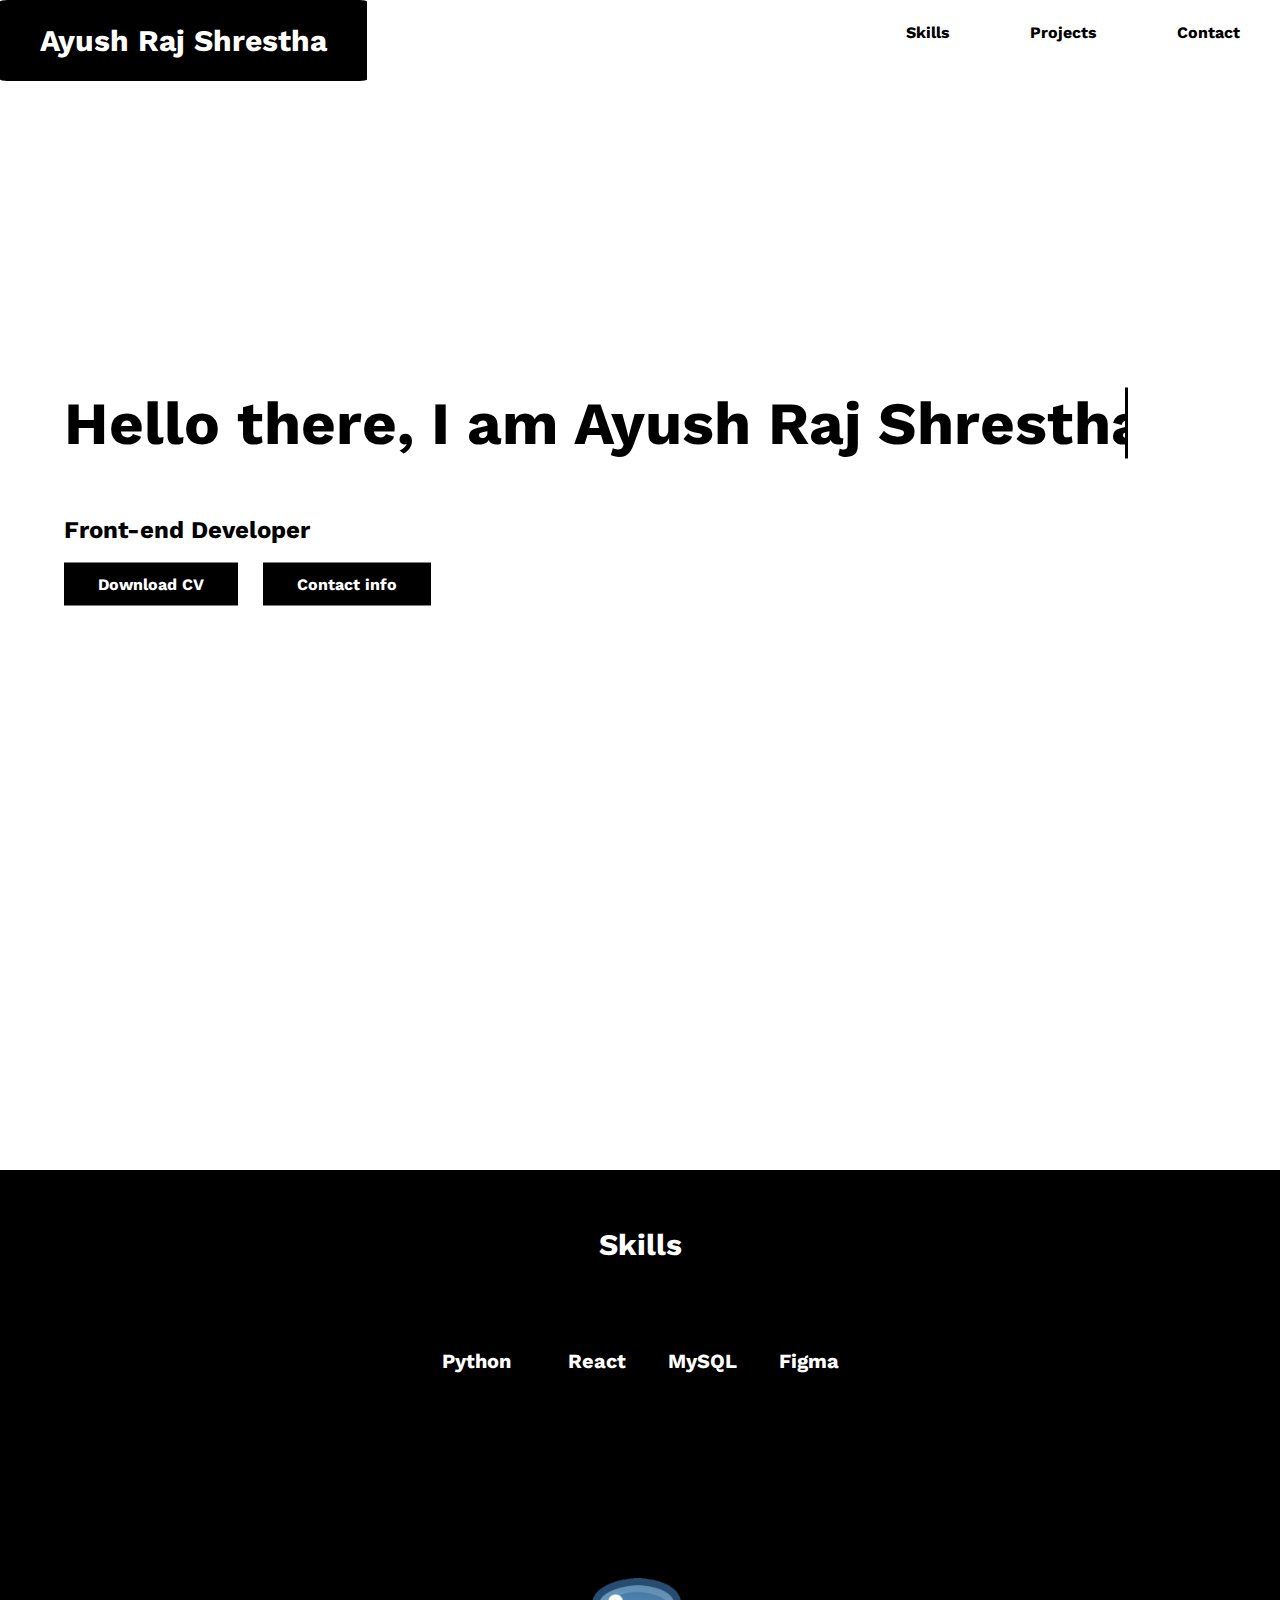
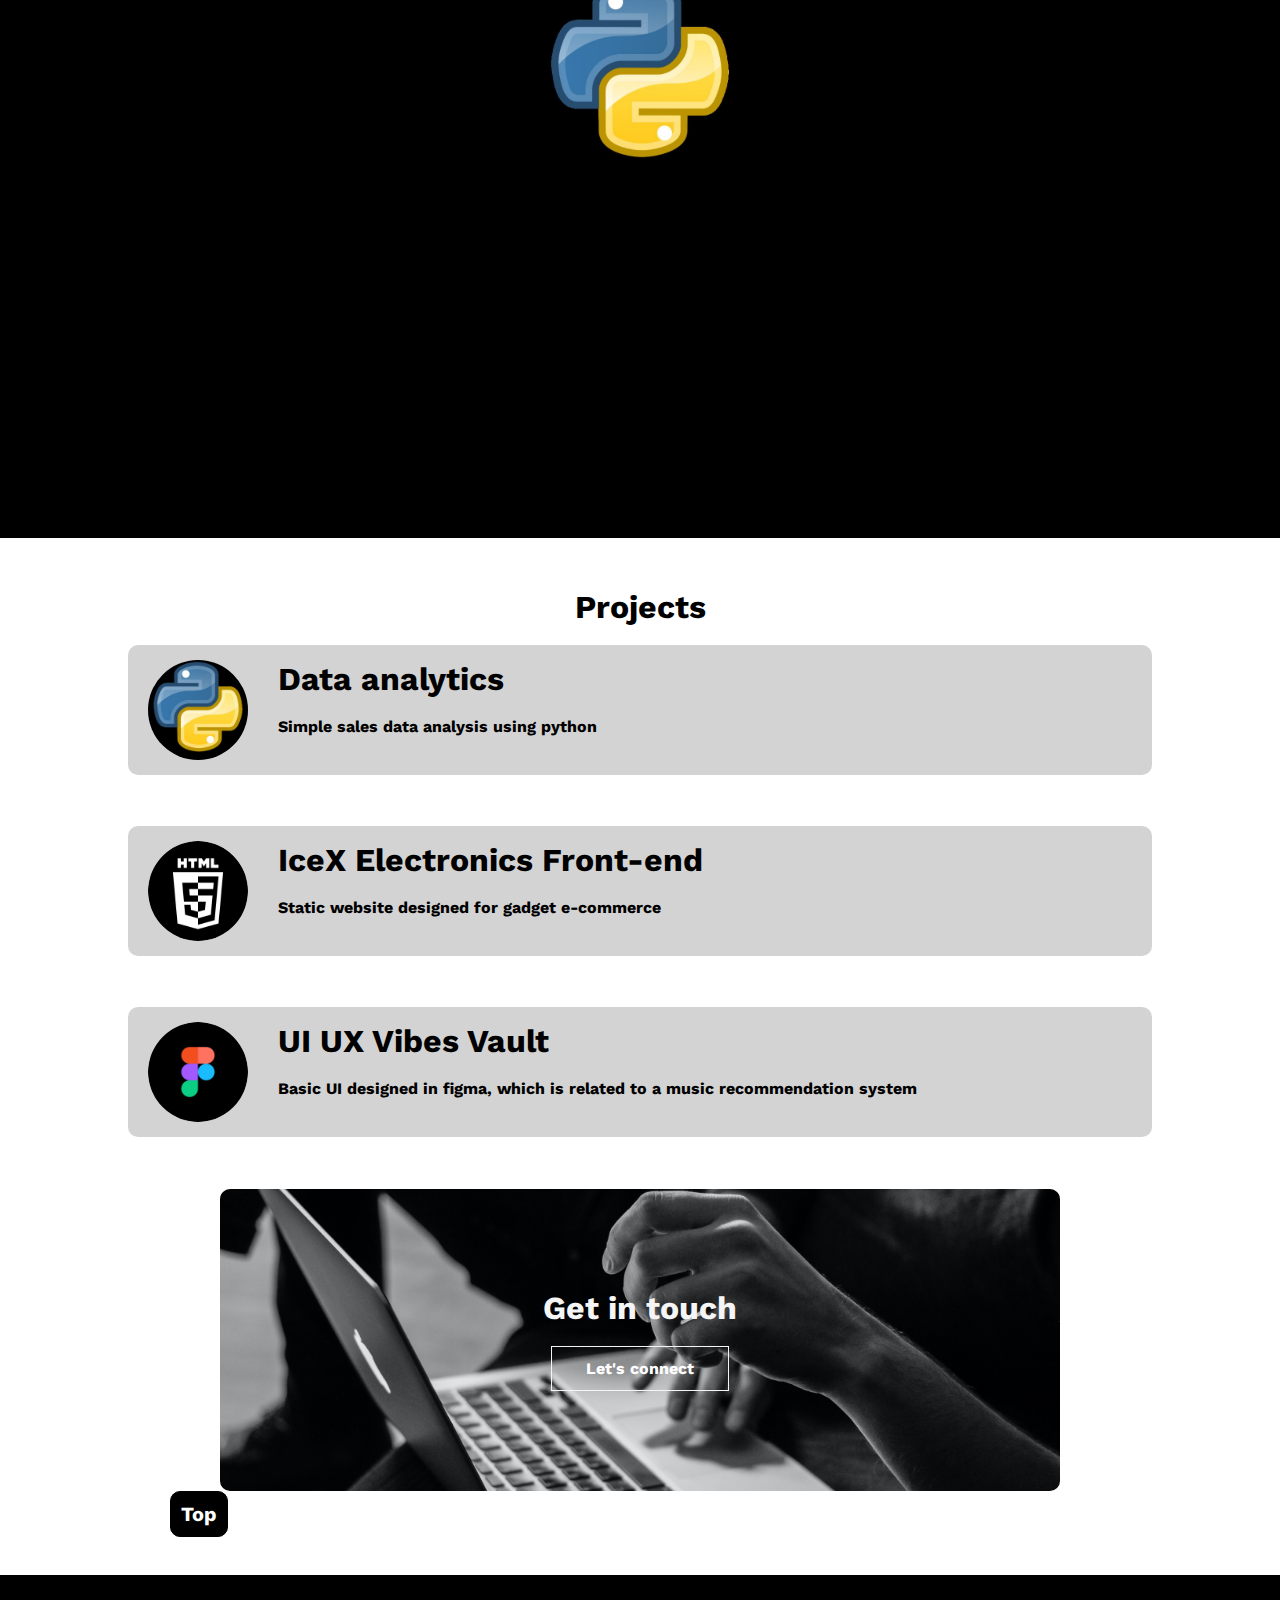
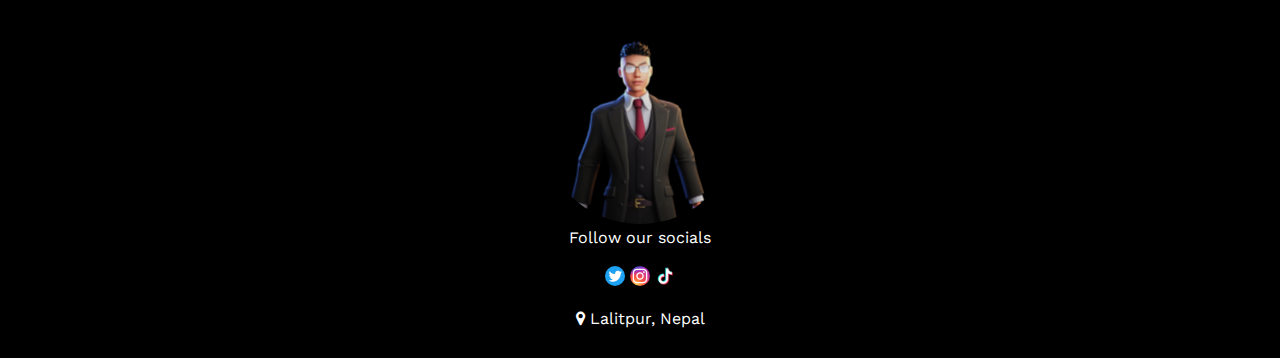
==== index.html @ bf0575b1 "Rename home.html to index.html" ====
<!DOCTYPE html>
<html>
<head>
	<!--meta tags-->
	<meta charset="utf-8">
	<meta name="viewport" content="width=device-width, initial-scale=1.0">
	<meta name="Description" content="...">
  	<meta name="Keywords" content="HTML, CSS, JavaScript, Multi Page">
  	<meta name="Author" content="Ayush Raj Shrestha">

<title>Ayush Raj Shrestha </title>


                                    <!-- Links for external CSS, font styles and icons -->

<link rel="stylesheet" type="text/css" href="CSS/homelayout.css">	
<link rel="preconnect" href="https://fonts.googleapis.com">
<link rel="preconnect" href="https://fonts.gstatic.com" crossorigin>
<link href="https://fonts.googleapis.com/css2?family=Mukta+Vaani:wght@600&family=Work+Sans:wght@100&display=swap" rel="stylesheet">
<link rel="stylesheet" href="https://cdnjs.cloudflare.com/ajax/libs/font-awesome/4.7.0/css/font-awesome.min.css">
<script src="JavaScript/top.js"></script>

 
                                    <!-- Internal CSS -->
<style type="text/css">
	.imgchange{
		text-align: center;
		background: black;
		padding-bottom: 40vh;
		color: white;
	}
	.imgchange h1{
		font-size: 30px;
	}



button{
	font-size: 20px;
	background: rgb(0, 0, 0);
	color: rgb(255, 255, 255);
	font-weight: bolder;
	border: 1px solid black;
	padding: 10px;
	border-radius: 10px;
	
}
button:hover{
	background: rgb(255, 255, 255);
	color: rgb(0, 0, 0);
	border: 1px solid white;
}

</style>
</head>
<body>
	                                   <!---- Navigation Bar and Header ---->
    <section class="header">
	                                   
	<div class="navbar">
	<ul> <!-- Internal Links to pages -->
		<!-- inline css --> <li style="  float:left "><a href="home.html"><div class="icex"> <b> Ayush Raj Shrestha</b></div>  </a>

		<li><a href="#contact"><b>Contact</b></a></li>
   		<li><a href="#projects"><b>Projects</b></a></li>
  		<li><a href="#skills"><b>Skills</b></a></li>
		
  		
	</ul>
    </div>
                                       
                                       <!--- End of Navigation Bar--->

									   			   
								   			   
    <div class="textbox">
		<br><br><br>
    		<div class="typing-demo"><h1> Hello there, I am Ayush Raj Shrestha  </h1></div>
    	<br><br><br>
     
    <h2> Front-end Developer </h2> 
    <br>       
	
    	<a href="" class="homeproduct"> <b> Download CV </b> </a> &nbsp;&nbsp;&nbsp;
		<a href="contact.html" class="homeproduct"> <b> Contact info </b> </a>
    	
    </div>
</div>
    </section>

                                        <!-- image change onclick -->
<section class="imgchange" id="skills">
	<br><br><br>
	<h1>
		Skills
	</h1>

	<br><br>
        <div class="button-area">
            <br><br>
            <button onclick="white()"> Python </button>&nbsp;&nbsp;&nbsp;
			&nbsp;&nbsp;&nbsp;<button onclick="purple()">  React </button>
            &nbsp;&nbsp;&nbsp;<button onclick="green()">  MySQL </button>
            &nbsp;&nbsp;&nbsp;<button onclick="red()">  Figma </button>

        </div>

		<br><br><br><br><br><br><br><br><br><br>
<img id="myimage" src="images/python.jpg">



</section>


                                        <!----Projects---->
    
    <section class="reviews" id="projects" >
    	<h1>
    		Projects
    	</h1>
    	
    	<br>
    	<div class="row">
    		<div class="review-col">
    			<img src="images/python.jpg">	
    		    <div>
    		    <p>
    			</i> 
    			
    			<h1> Data analytics</h1><br>
				<b> Simple sales data analysis using python</b> 
				</div>
    		</div>
    	</div>

		<div class="row">
    		<div class="review-col">
    			<img src="images/html.jpg">	
    		    <div>
    		    <p>
    			</i> 
    			
    			<h1> IceX Electronics Front-end</h1><br>
				<b> Static website designed for gadget e-commerce </b> 
				</div>
    		</div>
    	</div>
    	
    	<div class="row">
    		<div class="review-col">
    			<img src="images/figma.png">	
    		    <div>
    		    <p>
    			</i> 
    			
    			<h1> UI UX Vibes Vault</h1><br>
				<b> Basic UI designed in figma,
					which is related to a music recommendation system </b> 
				</div>
    		</div>
    	</div>
    	

    </section>
	
                                               <!----End of Reviews ---->
                                             
                                               <!----Home Page Contact link----->
    <section class="homecontact" id="contact">
    	<h1>
    		Get in touch
    	</h1>
    	<br>
    	<a href="https://www.facebook.com/ayush1234567891011" class="homecontactbutton"><b>Let's connect</b></a>

    </section>         
	&nbsp;&nbsp;&nbsp;&nbsp;&nbsp;&nbsp;&nbsp;&nbsp;&nbsp;&nbsp;&nbsp;&nbsp;&nbsp;&nbsp;&nbsp;&nbsp;&nbsp;&nbsp;&nbsp;&nbsp;&nbsp; 
	&nbsp;&nbsp;&nbsp;&nbsp;&nbsp;&nbsp;&nbsp;&nbsp;&nbsp;&nbsp;&nbsp;
	                               
	<button id="top" onclick="topFunction()">Top</button> 
<br><br><br>
          
          

                        <!-- FOOTER -->
<section class="footer">
<br>
<img id="pfp" src="images/avatar.png">	
	  
		<p> Follow our socials </p>
		<br><!-- External Link to social media pages -->
	<a href="https://www.twitter.com/xxxtenpentagon"><img class="socialmedia" src="images/tw.png" alt="Twitter" ></a>
	<a href="https://www.instagram.com/ayushsthagram"><img class="socialmedia" src="images/ig.png" alt="Instagram"></a>
	<a href="https://www.tiktok.com/@skeleton_milkshake"><img class="socialmedia" src="images/tiktok.png" alt="TikTok"></a>
<br>
<br>
<i class="fa fa-map-marker"></i> Lalitpur, Nepal 
<br>
</section>

<!-- Internal JavaScript Script for the color/image change button-->

<script type="text/JavaScript"> 

function white(){
	document.getElementById('myimage')
	.src="images/python.jpg";
}

function purple(){
	document.getElementById('myimage')
	.src="images/react.png";
}
function green(){
	document.getElementById('myimage')
	.src="images/mysql.png";
}

function red(){
	document.getElementById('myimage')
	.src="images/figma.png";
}

</script>

</body>






</html>
---- CSS/homelayout.css ----
* { 
		margin: 0;
		padding: 0;
		font-family: 'Mukta Vaani', sans-serif;
font-family: 'Work Sans', sans-serif; 
	}
	 /*-- changes the font style --*/
/*-- this class contains the nav bar so the background image is given in this class--*/
	.header{
	min-height: 130vh;
	width: 100%;
	background-color:white;
	background-position: center;
	background-size: cover;
	position: relative;
}

/*-- logo and label--*/
	.icex{
		font-size: 30px;
	}

/*-- The navigation bar is ordered in an unordered list --*/
	ul {
    		list-style-type: none;
    		margin: 0;
    		padding: 0;
    		position: right;
    		top: 0;
    		height: 10%;
    		width: 100%;
	}
/*-- The items are to appear at the right side of the screen --*/
	li {
   		float: right;
	}
 
	li a {
    		display: inline-block;
    		color: rgb(0, 0, 0);
    		text-align: center;
    		padding: 23px 40px;
    		text-decoration: none;
	}
	
	
/*-- The items are to transition once the mouse hovers over it --*/
	li a:hover {
    		background: rgb(0, 0, 0);
			color: white;
    		display: block;
    		margin: auto;
    		transition: 0.5s;
			border-radius: 2%;

	}
/*-- The text box contains the Title of the Page --*/
.textbox{
	width: 50%;
	color: rgb(0, 0, 0);
	text-align: left;
	position: absolute;
	top: 40%;
	left: 30%;
	 /*-- The items are repositioned --*/transform: translate(-50%,-50%);

}


#pfp {
	border-radius: 50%;
	align-items: 
	
}

#top{
	left: 200px;
}

#myimage {
	height: 200px;
	
}

.textbox h1{
	font-size: 60px;
	
}
/*-- The link to the home page--*/
.homeproduct{
	display: inline-block;
	text-decoration: none;
	color: white;
	padding: 12px 34px;
	font-size: 25;
	background: black;
	position: relative;
	cursor: pointer;
}
/*-- The items are to transition once the mouse hovers over it --*/
.homeproduct:hover{
	background: green;
	color: white;
	transform: scale(1.2);
	transition: 0.5s;}
.row {
	margin-top: 10px;
	display: inline;
	justify-content: space-between;
}






/*--Customer Review--*/

.reviews{
	width: 80%;
	margin: auto;
	padding-top: 50px;
	text-align: center;
	border-radius: 20px;
}

.review-col{
	border-radius: 10px;
	margin-bottom: 5%;
	text-align: left;
	background: lightgrey;
	padding: 15px; 
	cursor: pointer;
	display: flex;
}

.review-col:hover{
	background: black;
	color: white;
	font-size: larger;
	transition: 0.5s;
	height: 105px;
}

.review-col img{
	height: 100px;
	width: 100px;
	margin-left: 5px;
	margin-right: 30px;
	border-radius: 50%;  /*-- The image appears in circular form --*/
}
/*-- link to contact page --*/

.homecontact{
	color: whitesmoke;
	height: 20%;
	width: 50%;
	margin: auto;
	padding-top: 100px;
	text-align: center;
	background: url(../images/homecontact.jpg);
	background-size: cover;
	background-position: center;
	border-radius: 10px;
	text-align: center;
	padding: 100px;
}

.homecontactbutton{
	display: inline-block;
	text-decoration: none;
	color: white;
	border: 1px solid whitesmoke;
	padding: 12px 34px;
	font-size: 25;
	background: transparent;
	position: relative;
	cursor: pointer;
}
.homecontactbutton:hover{
	border: 1px solid white;
	color: black;
	background: white;
	transition: 0.5s;}

	.button-area{
		text-align: center;
	}

	
/*-- Footer area --*/
.footer{
width: 100%;
text-align: center;
background-color: black;
padding: 30px 0;
color: white;
}



.socials{
	float: right;
}

.socialmedia{ 
	width: 20px;
	border-radius: 50%; /*-- The image appears in circular form --*/
}

/*-- typewriter effect  --*/
.typing-demo {
	width: 68ch;
	animation: typing 2s steps(68), blink .5s step-end infinite alternate;
	white-space: nowrap;
	overflow: hidden;
	border-right: 3px solid;
	font-family: monospace;
	font-size: 2em;
  }

  @keyframes typing {
	from {
	  width: 0
	}
  }
	  
  @keyframes blink {
	50% {
	  border-color: transparent
	}
  }
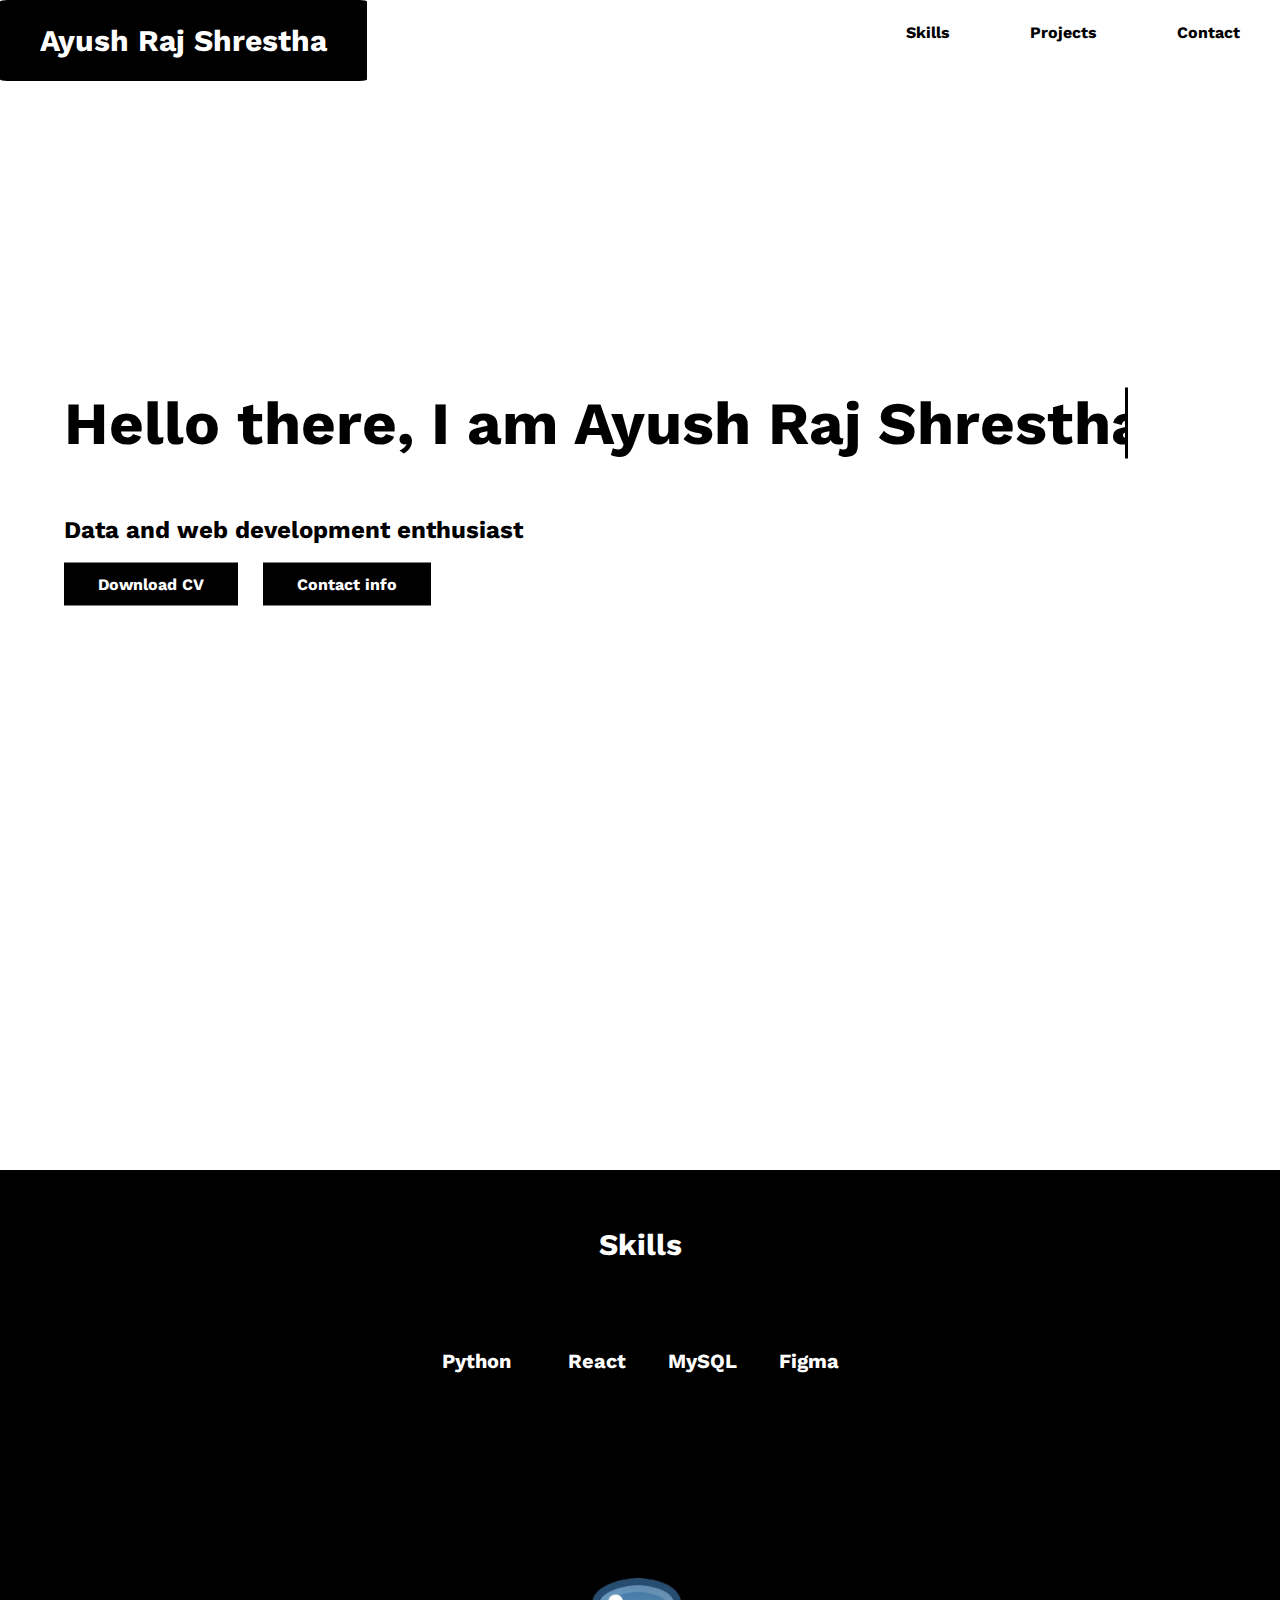
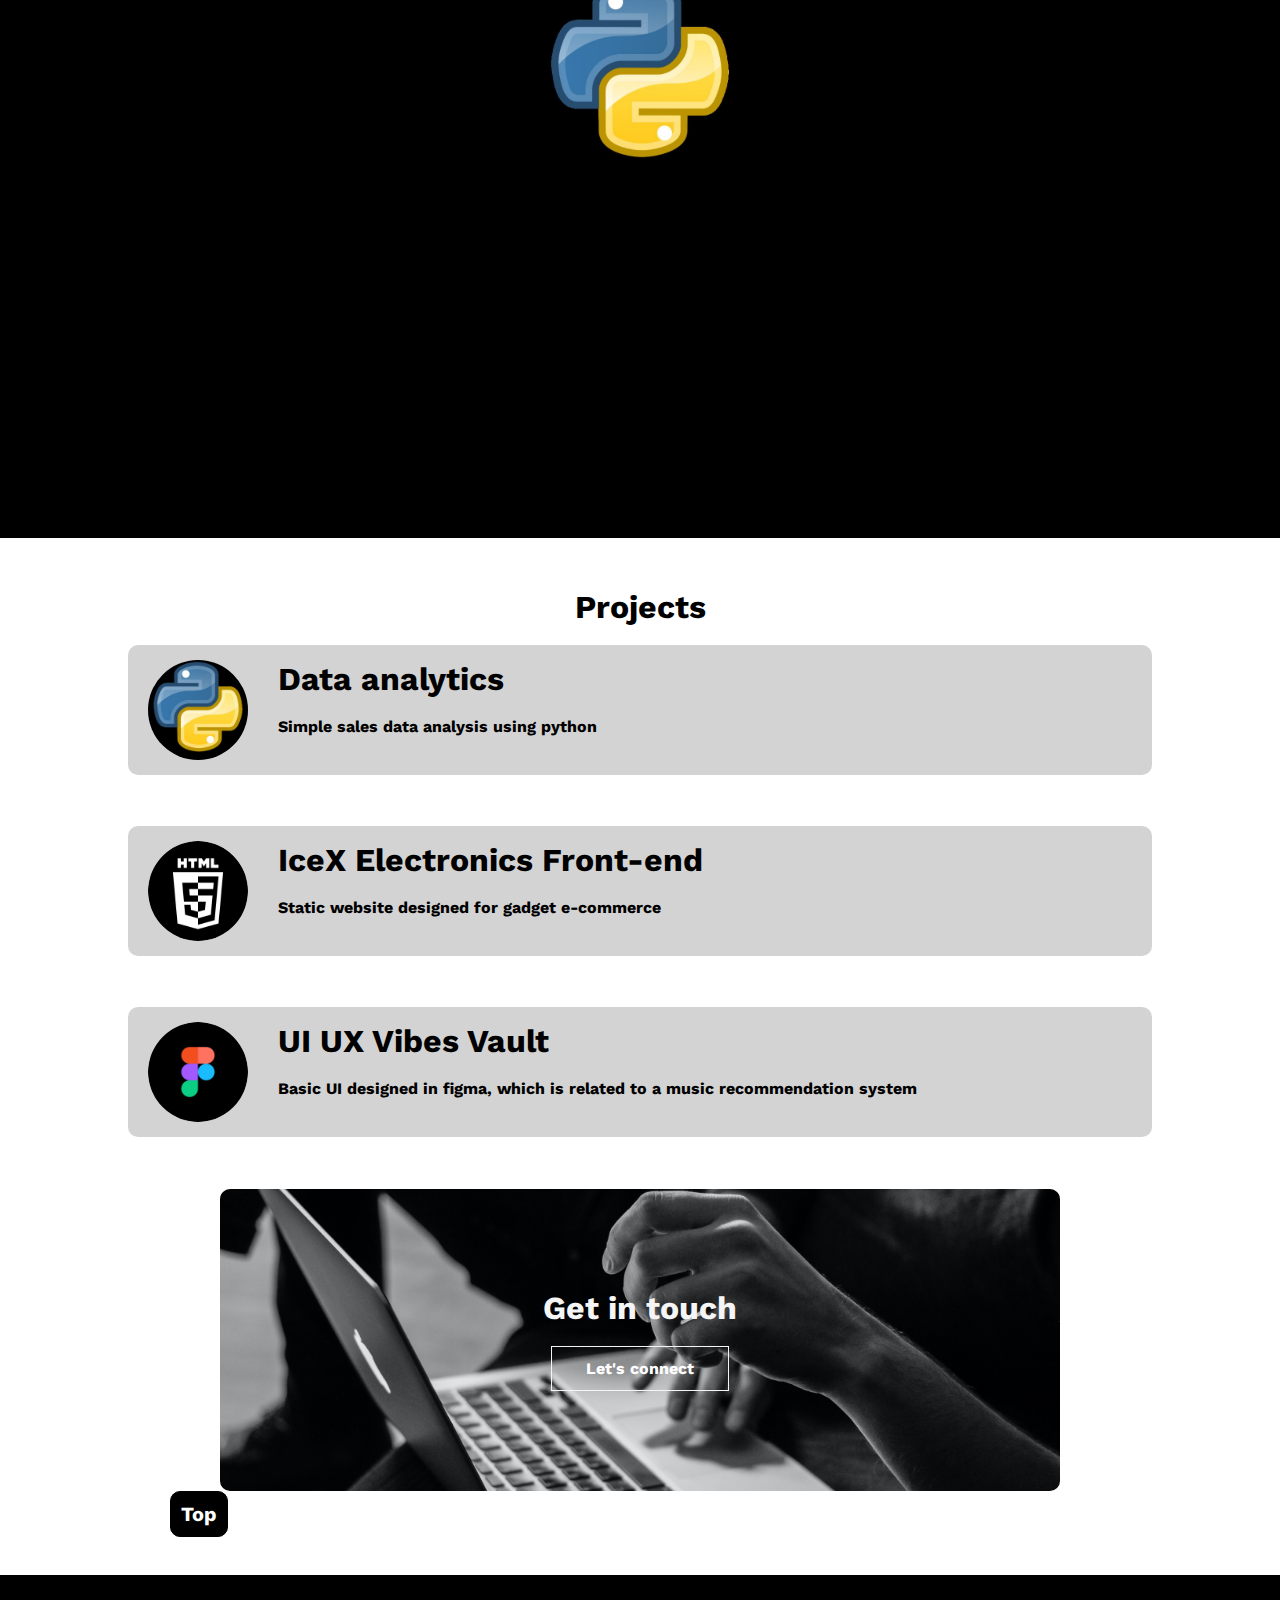
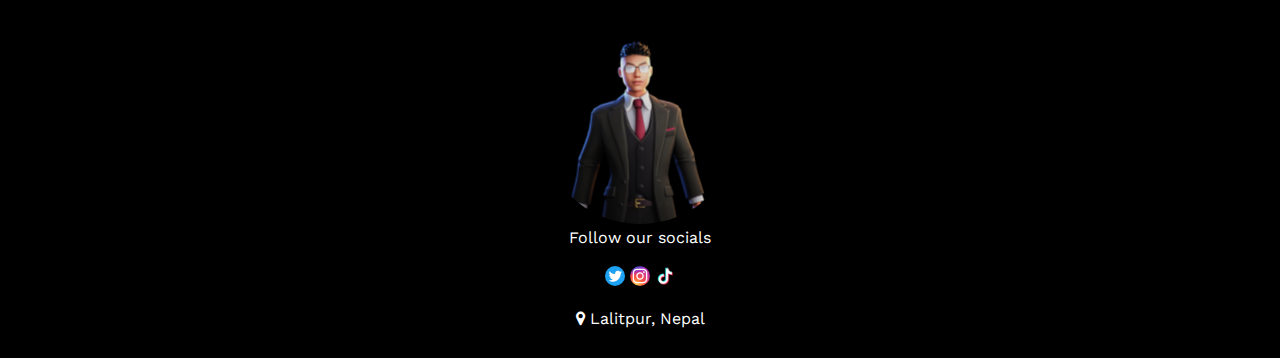
==== commit 9d48f423: "Update index.html" ====
--- a/index.html
+++ b/index.html
@@ -78,11 +78,11 @@
     		<div class="typing-demo"><h1> Hello there, I am Ayush Raj Shrestha  </h1></div>
     	<br><br><br>
      
-    <h2> Front-end Developer </h2> 
+    <h2> Data and web development enthusiast </h2> 
     <br>       
 	
-    	<a href="" class="homeproduct"> <b> Download CV </b> </a> &nbsp;&nbsp;&nbsp;
-		<a href="contact.html" class="homeproduct"> <b> Contact info </b> </a>
+    	<a href="https://drive.google.com/file/d/1UIQv5lhj1I9yXgiFSCY2DHf0cEpGYBe1/view?usp=sharing" class="homeproduct"> <b> Download CV </b> </a> &nbsp;&nbsp;&nbsp;
+		<a href="#contact" class="homeproduct"> <b> Contact info </b> </a>
     	
     </div>
 </div>
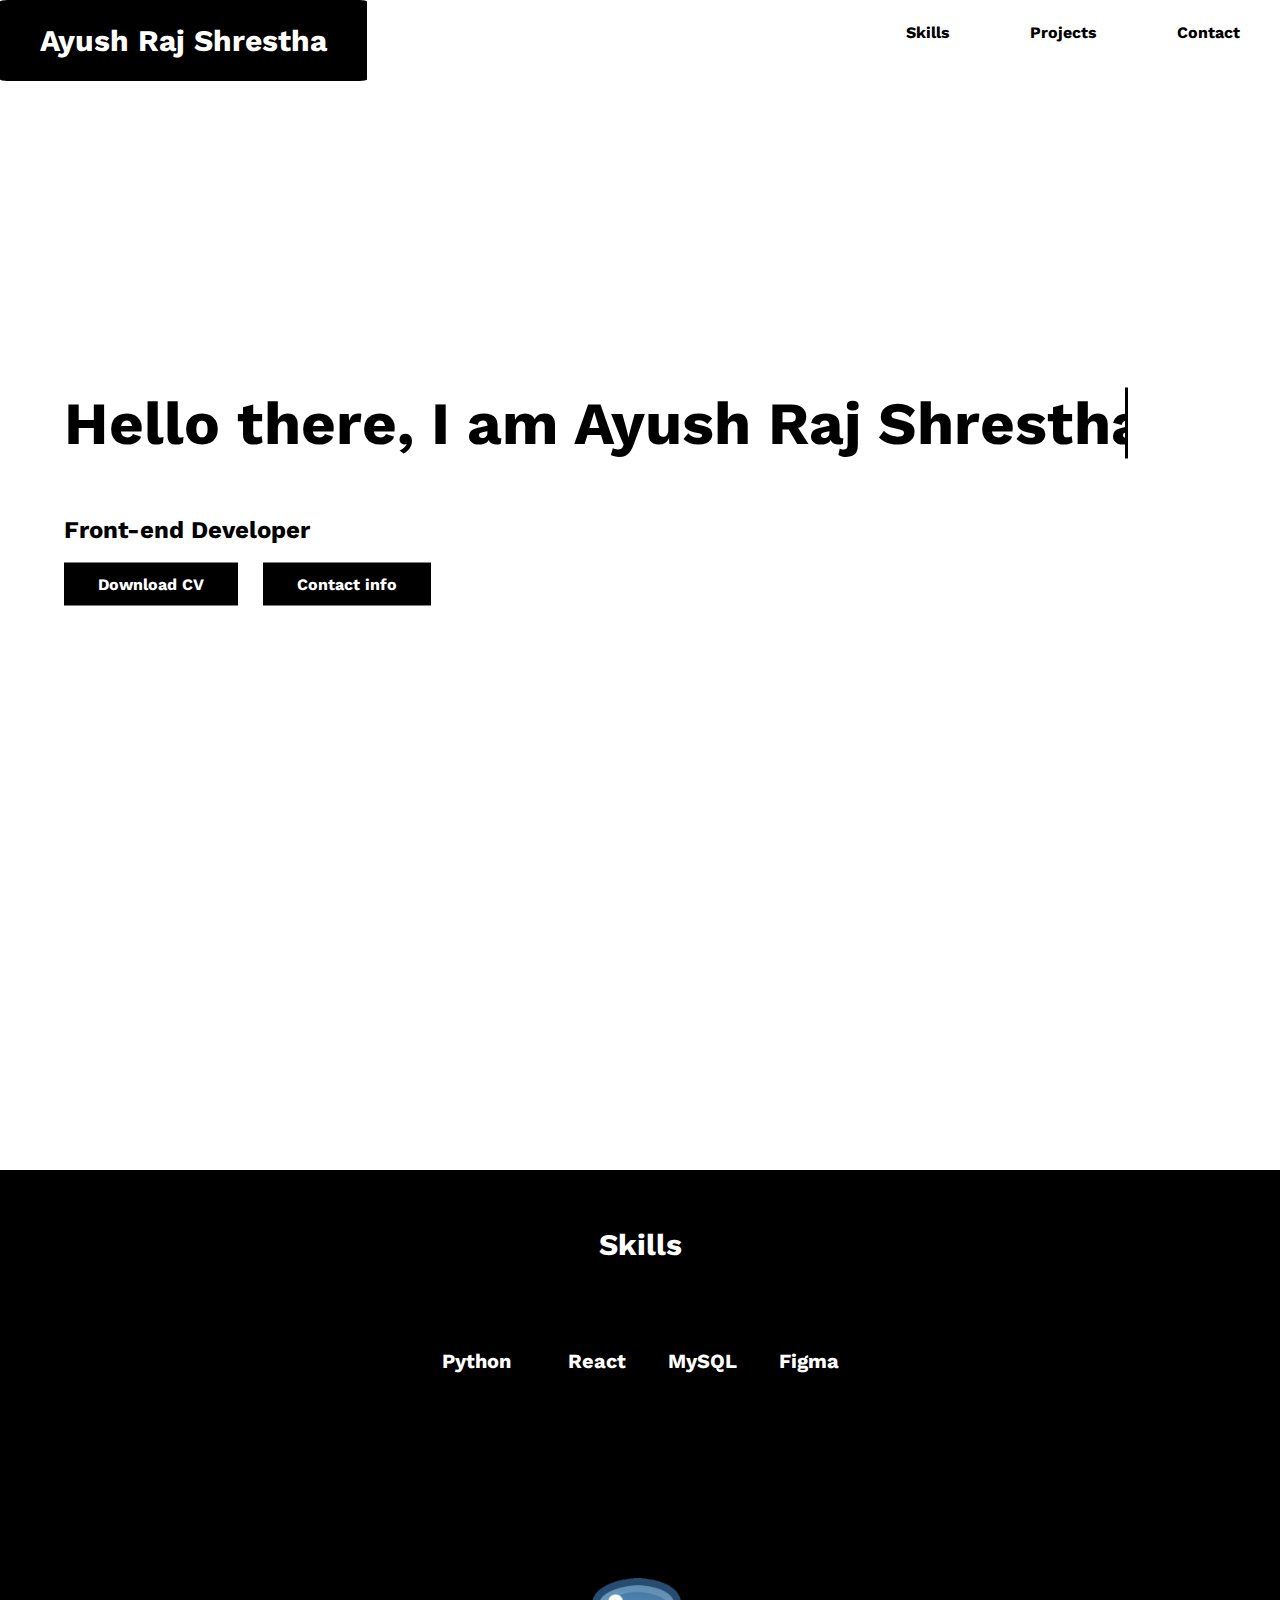
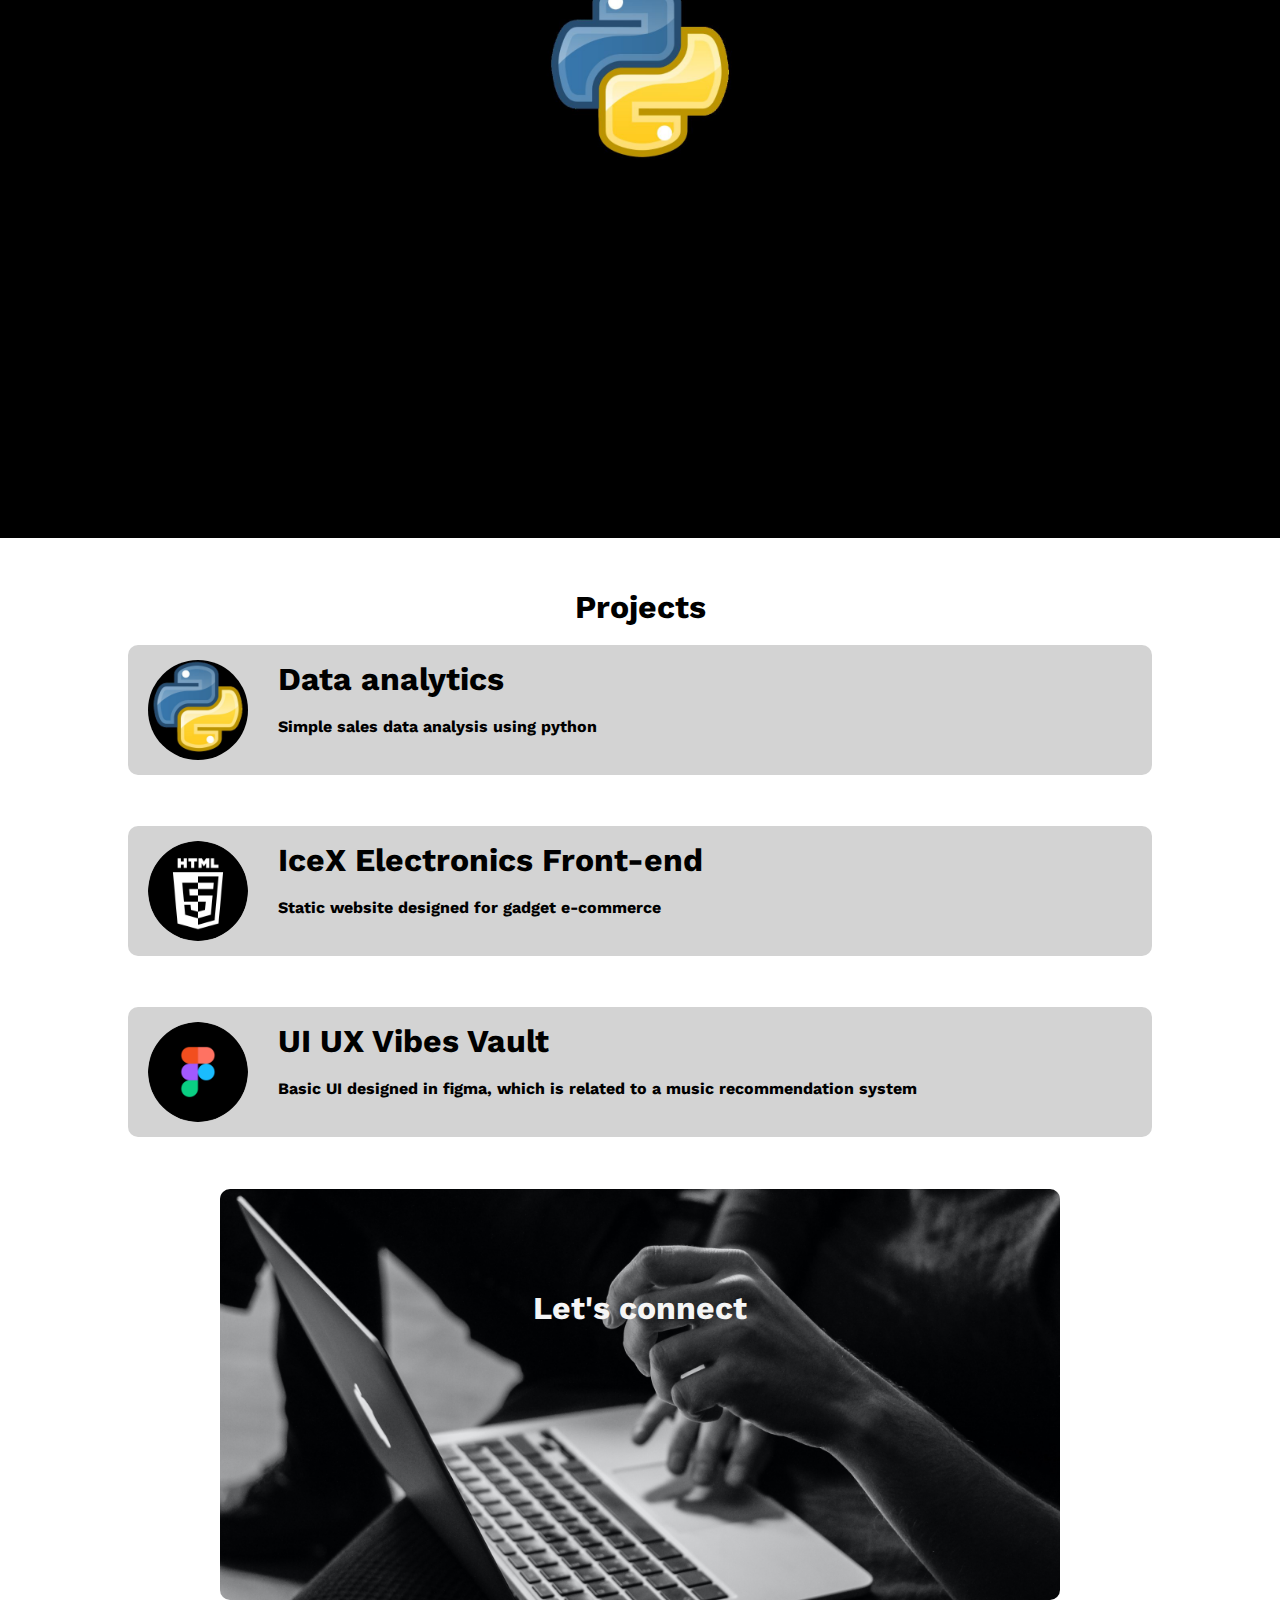
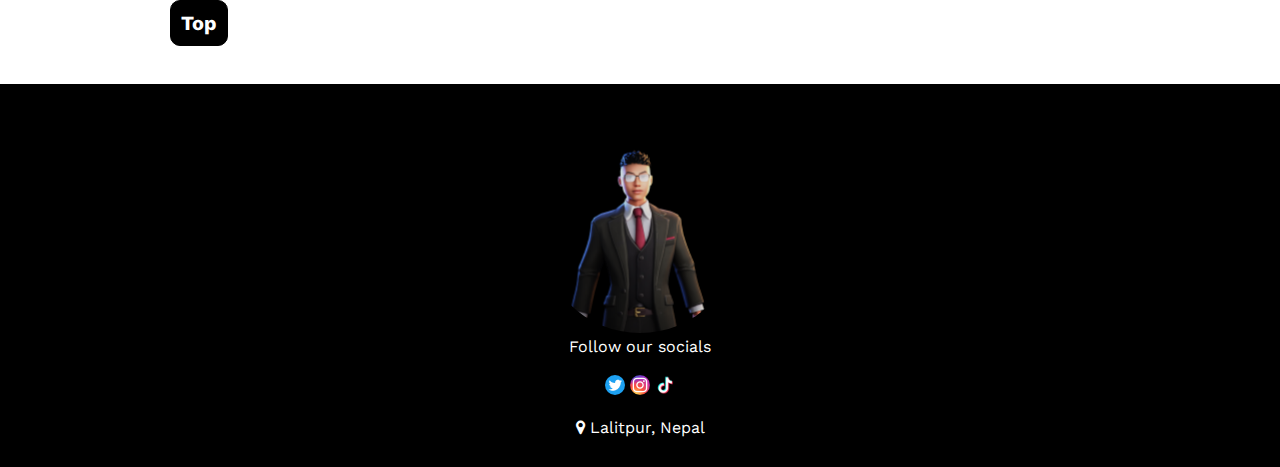
==== commit cd3d8b24: "Update index.html" ====
--- a/index.html
+++ b/index.html
@@ -78,11 +78,11 @@
     		<div class="typing-demo"><h1> Hello there, I am Ayush Raj Shrestha  </h1></div>
     	<br><br><br>
      
-    <h2> Data and web development enthusiast </h2> 
+    <h2> Front-end Developer </h2> 
     <br>       
 	
-    	<a href="https://drive.google.com/file/d/1UIQv5lhj1I9yXgiFSCY2DHf0cEpGYBe1/view?usp=sharing" class="homeproduct"> <b> Download CV </b> </a> &nbsp;&nbsp;&nbsp;
-		<a href="#contact" class="homeproduct"> <b> Contact info </b> </a>
+    	<a href="" class="homeproduct"> <b> Download CV </b> </a> &nbsp;&nbsp;&nbsp;
+		<a href="contact.html" class="homeproduct"> <b> Contact info </b> </a>
     	
     </div>
 </div>
@@ -168,11 +168,10 @@
                                              
                                                <!----Home Page Contact link----->
     <section class="homecontact" id="contact">
-    	<h1>
-    		Get in touch
-    	</h1>
-    	<br>
-    	<a href="https://www.facebook.com/ayush1234567891011" class="homecontactbutton"><b>Let's connect</b></a>
+    	<h1>Let's connect</h1>
+		<br>
+    		<iframe class="Iframe" src="https://ggrelativity.xyz/ticket-form/c4ca4238a0b923820dcc509a6f75849b" width="100%" frameborder="0"></iframe>
+    	
 
     </section>         
 	&nbsp;&nbsp;&nbsp;&nbsp;&nbsp;&nbsp;&nbsp;&nbsp;&nbsp;&nbsp;&nbsp;&nbsp;&nbsp;&nbsp;&nbsp;&nbsp;&nbsp;&nbsp;&nbsp;&nbsp;&nbsp; 
